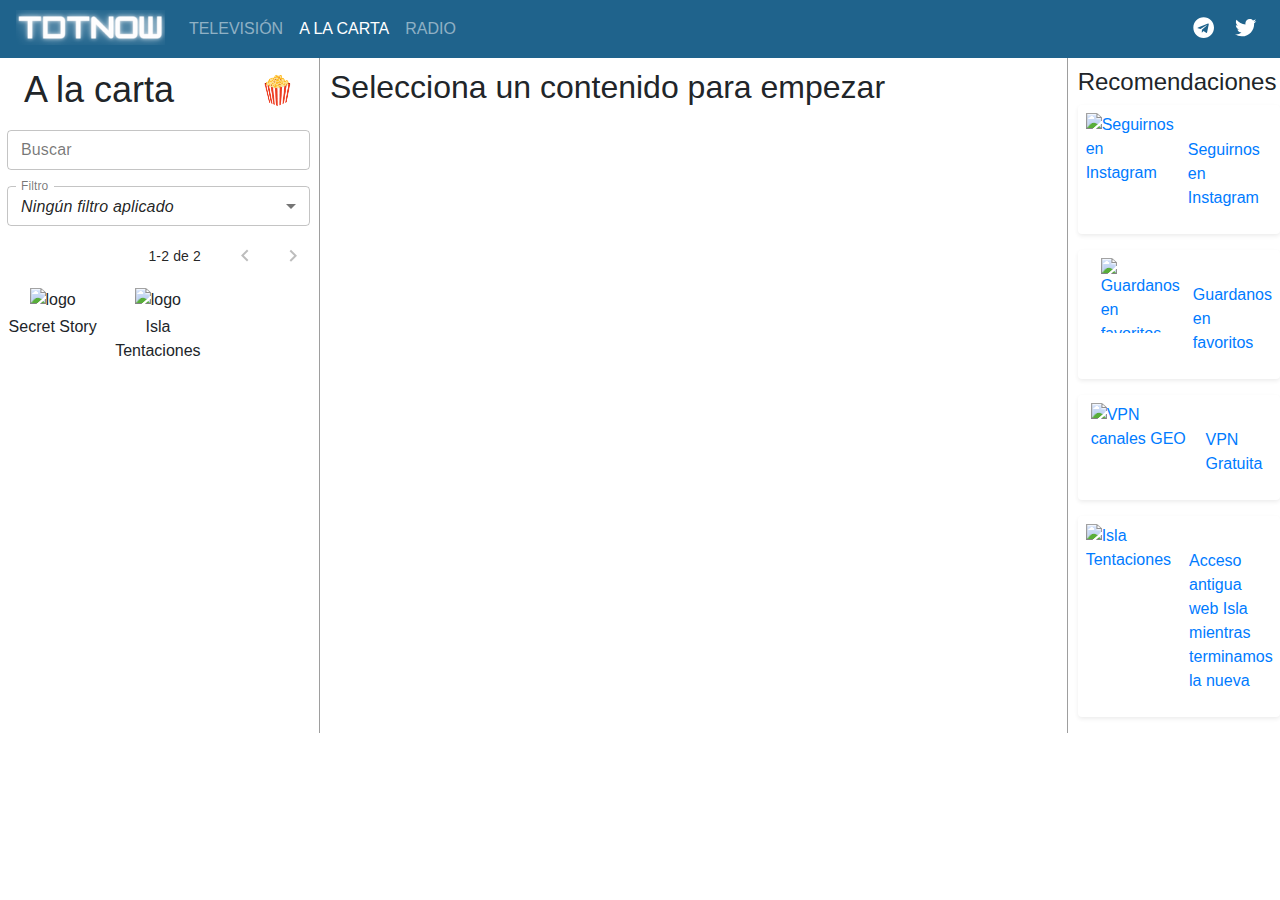
==== carta/index.html @ 9fafb21f "Add files via upload" ====
<!doctype html>
<html lang="es" prefix="og: http://ogp.me/ns#">
    <head>
        <meta charset="utf-8"/><title>TDTnow | Ver canales de TV y programas</title>
        <meta name="description" content="Tu plataforma de canales de TV y programas online de España, en abierto y gratis!"/>
        <meta property="og:title" content="TDTnow"/>
        <meta property="og:description" content="Tu plataforma de canales de TV y programas online de España, en abierto y gratis!"/>
        <meta property="og:locale" content="es_ES"/>
        <link rel="icon" href="/favicon.ico"/>
        <meta name="viewport" content="width=device-width,initial-scale=1"/>
        <meta name="theme-color" content="#000000"/>
        <link rel="apple-touch-icon" href="/favicon.png"/>
        <link rel="manifest" href="/manifest.json"/>
        <link href="/static/css/2.d9ad5f5c.chunk.css" rel="stylesheet">
        <link href="/static/css/main.3b5c0f57.chunk.css" rel="stylesheet">
    </head>
    <body>
        <noscript>You need to enable JavaScript to run this app.</noscript>
        <div id="root"></div><script>!function(e){function t(t){for(var n,l,a=t[0],f=t[1],i=t[2],p=0,s=[];p<a.length;p++)l=a[p],Object.prototype.hasOwnProperty.call(o,l)&&o[l]&&s.push(o[l][0]),o[l]=0;for(n in f)Object.prototype.hasOwnProperty.call(f,n)&&(e[n]=f[n]);for(c&&c(t);s.length;)s.shift()();return u.push.apply(u,i||[]),r()}function r(){for(var e,t=0;t<u.length;t++){for(var r=u[t],n=!0,a=1;a<r.length;a++){var f=r[a];0!==o[f]&&(n=!1)}n&&(u.splice(t--,1),e=l(l.s=r[0]))}return e}var n={},o={1:0},u=[];function l(t){if(n[t])return n[t].exports;var r=n[t]={i:t,l:!1,exports:{}};return e[t].call(r.exports,r,r.exports,l),r.l=!0,r.exports}l.m=e,l.c=n,l.d=function(e,t,r){l.o(e,t)||Object.defineProperty(e,t,{enumerable:!0,get:r})},l.r=function(e){"undefined"!=typeof Symbol&&Symbol.toStringTag&&Object.defineProperty(e,Symbol.toStringTag,{value:"Module"}),Object.defineProperty(e,"__esModule",{value:!0})},l.t=function(e,t){if(1&t&&(e=l(e)),8&t)return e;if(4&t&&"object"==typeof e&&e&&e.__esModule)return e;var r=Object.create(null);if(l.r(r),Object.defineProperty(r,"default",{enumerable:!0,value:e}),2&t&&"string"!=typeof e)for(var n in e)l.d(r,n,function(t){return e[t]}.bind(null,n));return r},l.n=function(e){var t=e&&e.__esModule?function(){return e.default}:function(){return e};return l.d(t,"a",t),t},l.o=function(e,t){return Object.prototype.hasOwnProperty.call(e,t)},l.p="/";var a=this.webpackJsonptdtchannels=this.webpackJsonptdtchannels||[],f=a.push.bind(a);a.push=t,a=a.slice();for(var i=0;i<a.length;i++)t(a[i]);var c=f;r()}([])</script>
        <script src="./static/js/2.6cf2c3df.chunk.js"></script>
        <script src="./static/js/main.b9682356.chunk.js"></script>
        <script id="cid0020000304221603532" data-cfasync="false" async src="//st.chatango.com/js/gz/emb.js" style="width: 200px;height: 300px;">{"handle":"clubtentaciones","arch":"js","styles":{"a":"606060","b":100,"c":"FFFFFF","d":"FFFFFF","k":"606060","l":"606060","m":"606060","n":"FFFFFF","p":"10","q":"606060","r":100,"pos":"br","cv":1,"cvbg":"606060","cvw":75,"cvh":30}}</script>
    </body>
    </html>
---- static/css/main.3b5c0f57.chunk.css ----
body{margin:0;font-family:-apple-system,BlinkMacSystemFont,"Segoe UI","Roboto","Oxygen","Ubuntu","Cantarell","Fira Sans","Droid Sans","Helvetica Neue",sans-serif;-webkit-font-smoothing:antialiased;-moz-osx-font-smoothing:grayscale}.landing-title{font-size:2.15em}.landing-subtitle{font-size:1.25em;font-weight:350;padding-top:25px}.landing-subtitle-2{font-size:1em;padding-top:10px}.landing-section{color:#3f51b5;font-size:1.5em;font-weight:350}.landing-section-2{font-size:1.05em;line-height:140%}.screenshot-front{width:100%}.container{padding-top:30px}@media screen and (max-width:767px){.container{padding-top:20px}}.separator_1{padding-top:50px}@media screen and (max-width:767px){.separator_1{padding-top:20px}}.title-text{font-size:2.25em;font-weight:350;float:left}.title-icon{font-size:1.75em;margin-top:2px;float:right}.img{width:48px}.table-item{width:25%}@media screen and (max-width:1350px){.table-item{width:33%}}@media screen and (max-width:1279px){.table-item{width:14%}}@media screen and (max-width:975px){.table-item{width:16.5%}}@media screen and (max-width:625px){.table-item{width:20%}}@media screen and (max-width:525px){.table-item{width:25%}}.title-emision{margin:0 0 0 15px}.title-emision,.title-epg{font-size:1.75rem;font-weight:450}.title-epg{margin:0}.left-separator{border-right:1px solid #9e9e9e}@media screen and (max-width:1279px){.left-separator{border-style:none}}.right-separator{border-left:1px solid #9e9e9e}@media screen and (max-width:1279px){.right-separator{border-style:none}}.recomendation-div{-webkit-columns:1 auto;column-count:1}@media screen and (max-width:1279px){.recomendation-div{overflow:auto;-webkit-columns:2 auto;column-count:2}}@media screen and (max-width:767px){.recomendation-div{overflow:auto;-webkit-columns:1 auto;column-count:1}}.section,.subsection{margin-bottom:20px}.subsection{margin-top:20px;margin-left:5px}.subsubsection{margin-bottom:10px;margin-left:10px}.description,.subsubsection{margin-top:10px}.app-content{margin-bottom:35px}
/*# sourceMappingURL=main.3b5c0f57.chunk.css.map */
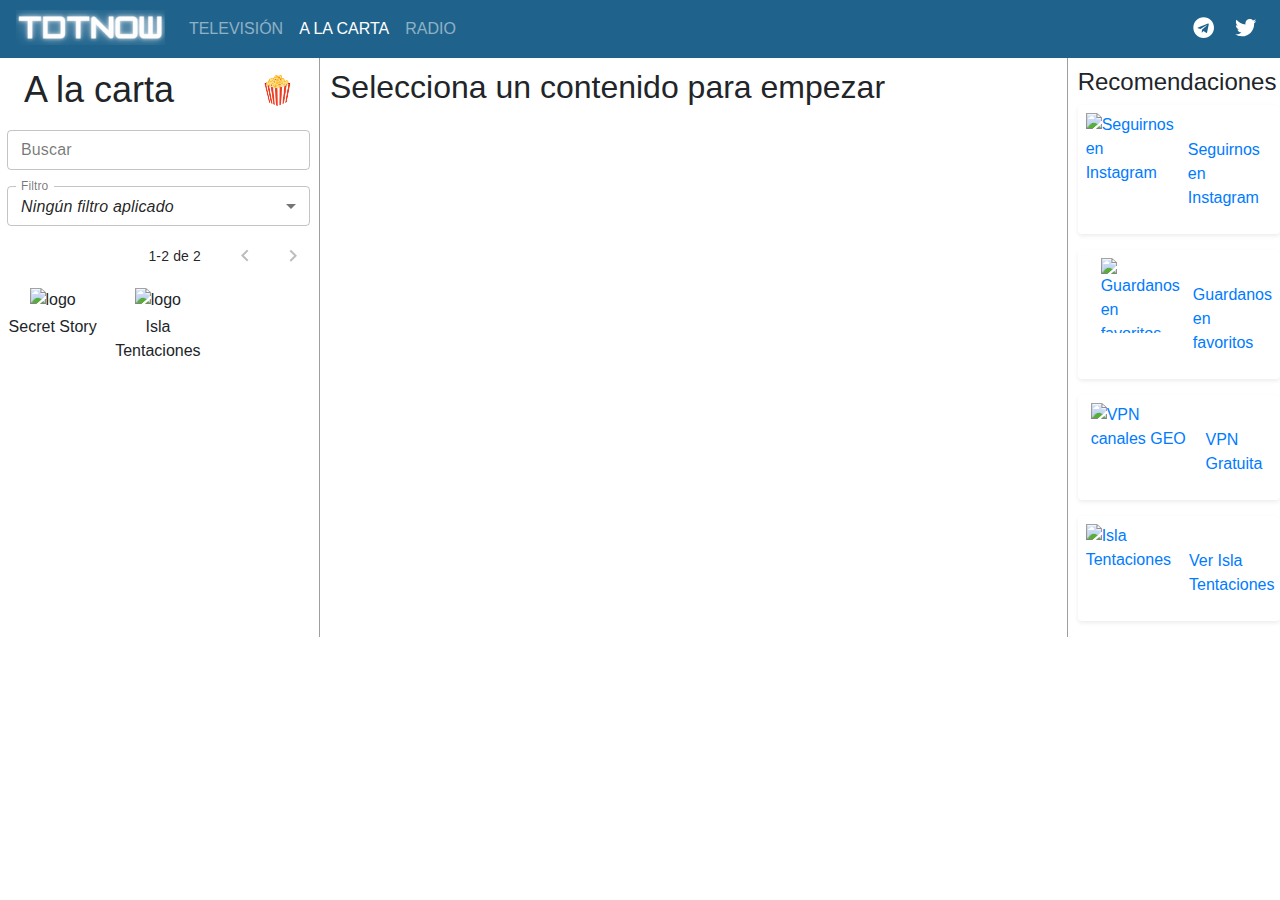
==== commit b3783cb3: "update" ====
--- a/carta/index.html
+++ b/carta/index.html
@@ -2,9 +2,9 @@
 <html lang="es" prefix="og: http://ogp.me/ns#">
     <head>
         <meta charset="utf-8"/><title>TDTnow | Ver canales de TV y programas</title>
-        <meta name="description" content="Tu plataforma de canales de TV y programas online de España, en abierto y gratis!"/>
+        <meta name="description" content="Ver todos los programas y series online y gratis | La isla de las tentaciones | Secret Story"/>
         <meta property="og:title" content="TDTnow"/>
-        <meta property="og:description" content="Tu plataforma de canales de TV y programas online de España, en abierto y gratis!"/>
+        <meta property="og:description" content="Ver todos los programas y series online y gratis | La isla de las tentaciones | Secret Story"/>
         <meta property="og:locale" content="es_ES"/>
         <link rel="icon" href="/favicon.ico"/>
         <meta name="viewport" content="width=device-width,initial-scale=1"/>
